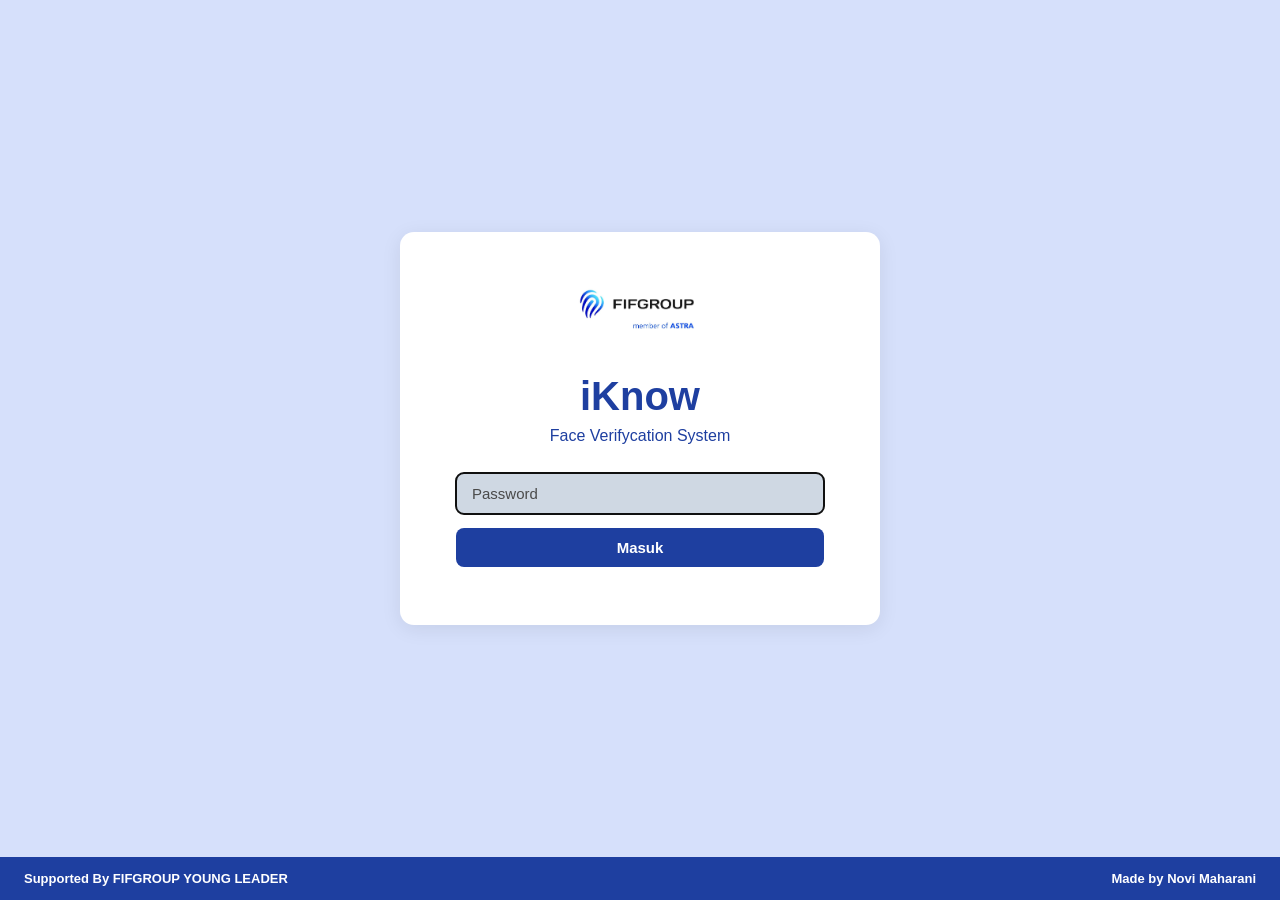
==== frontend/login.html @ b9e160ef "initial commit" ====
<!DOCTYPE html>
<html lang="id">
<head>
  <meta charset="UTF-8">
  <title>iKnow - Login</title>
  <link rel="stylesheet" href="style.css">
</head>
<body>
  <div class="login-wrapper">
    <div class="login-center">
      <div class="login-card">
        <img src="assets/images/fifgroup-logo.jpg" alt="FIFGROUP" class="login-logo">

        <h1 class="login-title">iKnow</h1>
        <p class="login-subtitle">Face Verifycation System</p>

        <form id="login-form">
          <input type="password" id="password" placeholder="Password" required autofocus>
          <button type="submit" id="login-btn">Masuk</button>
        </form>
        <p class="error-message" id="error-msg"></p>
      </div>
    </div>

    <div class="login-footer">
      <span>Supported By FIFGROUP YOUNG LEADER</span>
      <span>Made by Novi Maharani</span>
    </div>
  </div>

  <script src="config.js"></script>
  <script src="login.js"></script>
</body>
</html>
---- frontend/style.css ----
:root {
  --blue: #1e3fa0;
  --blue-dark: #14306f;
  --blue-light: #d6e0fb;
  --placeholder-bg: #cfd8e3;
  --border-gray: #c9d3e0;
  --text-dark: #1a1a1a;
  --danger: #fb6e6e;
  --green: #1e9e5a;
  --yellow: #d4a017;
  --red: #d32f2f;
}


/* ===== GLOBAL ===== */

* {
  box-sizing: border-box;
  margin: 0;
  padding: 0;
}

body {
  font-family: 'Segoe UI', Arial, sans-serif;
  color: var(--text-dark);
  background: #fff;

  display: flex;
  flex-direction: column;
  align-items: center;

  min-height: 100vh;
}


/* ===== HEADER ===== */

.header {
  background: var(--blue);
  padding: 20px 40px;

  display: flex;
  align-items: center;
  justify-content: space-between;

  width: 100%;
}

.header h1 {
  color: #fff;
  font-size: 26px;
  font-weight: 800;
  letter-spacing: 0.5px;
}

.header-logo {
  height: 36px;
  background: #fff;
  padding: 4px 10px;
  border-radius: 4px;
}


/* ===== CONTENT ===== */

.content {
  width: 100%;
  max-width: 1200px;
  padding: 32px 40px;
}


/* ===== PERHATIAN ===== */

.warning-title {
  font-weight: 700;
  margin-bottom: 8px;
}

.warning-list {
  margin-left: 20px;
  margin-bottom: 24px;
  line-height: 1.6;
}


/* ===== EXAMPLE CARDS ===== */

.example-row {
  display: flex;
  gap: 16px;
  flex-wrap: wrap;
  margin-bottom: 32px;
}

.example-img {
  flex: 1;
  min-width: 220px;
  max-width: 320px;
  border-radius: 8px;
  display: block;
}


/* ===== DIVIDER ===== */

.divider {
  height: 1px;
  background: var(--border-gray);
  margin: 32px 0;
}


/* ================================================= */
/* ===== VERIFY SECTION ============================ */
/* ================================================= */

.verify-layout {
  display: flex;
  gap: 24px;
  align-items: flex-start;
}


/* ===== LEFT COLUMN : UPLOAD ===== */

.upload-column {
  flex: 0 0 400px;
}

.verify-title {
  font-weight: 700;
  font-size: 16px;
  margin-bottom: 20px;
  letter-spacing: 0.5px;
}


/* ===== UPLOAD BOXES ===== */

.upload-boxes {
  display: flex;
  gap: 16px;
  margin-bottom: 12px;
}

.upload-box {
  width: 180px;
  height: 220px;

  border: 2px dashed var(--blue);
  border-radius: 8px;

  background: var(--placeholder-bg);

  display: flex;
  flex-direction: column;
  align-items: center;
  justify-content: flex-end;

  overflow: hidden;
  position: relative;
}

.upload-box img.silhouette,
.upload-box img.preview {
  width: 100%;
  height: 100%;

  object-fit: cover;

  position: absolute;
  top: 0;
  left: 0;
}

.upload-box span.box-label {
  position: relative;
  z-index: 1;

  background: rgba(255, 255, 255, 0.85);

  width: 100%;
  text-align: center;

  padding: 6px 0;

  font-size: 14px;
}


/* ===== UPLOAD BUTTONS ===== */

.upload-buttons {
  display: flex;
  gap: 16px;
  margin-bottom: 20px;
}

.upload-buttons button {
  width: 180px;

  padding: 8px 0;

  border: 1px solid var(--text-dark);
  background: #fff;

  border-radius: 4px;

  cursor: pointer;
  font-size: 14px;
}

.upload-buttons button:hover {
  background: #f2f2f2;
}


/* ===== PRIMARY BUTTON ===== */

.btn-primary {
  width: 100%;
  max-width: 376px;

  padding: 12px 0;

  background: var(--blue);
  color: #fff;

  border: none;
  border-radius: 6px;

  font-weight: 700;
  font-size: 15px;

  cursor: pointer;
}

.btn-primary:hover {
  background: var(--blue-dark);
}

.btn-primary:disabled {
  background: #a5b4cc;
  cursor: not-allowed;
}


/* ================================================= */
/* ===== RIGHT COLUMN : RESULT ===================== */
/* ================================================= */

/*
  Wrapper untuk title + result panel.
  Title berada DI LUAR container biru.
*/

.result-column {
  flex: 1;
  max-width: 600px;

  display: flex;
  flex-direction: column;
}


/* ===== RESULT TITLE ===== */

.result-title {
  font-weight: 700;
  font-size: 16px;

  letter-spacing: 0.5px;

  margin-bottom: 20px;

  text-align: left;
}


/* ===== RESULT PANEL ===== */

.result-panel {
  width: 100%;
  min-height: 350px;

  border: 1.5px dashed var(--blue);
  border-radius: 10px;

  background: var(--blue-light);

  padding: 30px 20px;

  text-align: center;

  display: flex;
  flex-direction: column;
  align-items: center;
  justify-content: center;
}


/* ===== DONUT ===== */

.donut-wrapper {
  display: flex;
  justify-content: center;

  margin-bottom: 20px;
}

.donut {
  width: 140px;
  height: 140px;

  border-radius: 50%;

  display: flex;
  align-items: center;
  justify-content: center;

  background: conic-gradient(
    var(--border-gray) 0% 100%
  );

  transition: background 0.4s ease;
}

.donut-inner {
  width: 100px;
  height: 100px;

  border-radius: 50%;

  background: #fff;

  display: flex;
  align-items: center;
  justify-content: center;
}

.donut-inner span {
  font-size: 22px;
  font-weight: 800;

  color: var(--text-dark);
}


/* ===== RESULT CONCLUSION ===== */

.result-conclusion {
  font-weight: 800;
  font-size: 19px;

  margin-bottom: 12px;

  letter-spacing: 0.3px;
}

.result-conclusion.conclusion-default {
  color: #5a6b8c;
}

.result-conclusion.conclusion-green {
  color: var(--green);
}

.result-conclusion.conclusion-yellow {
  color: var(--yellow);
}

.result-conclusion.conclusion-red {
  color: var(--red);
}


/* ===== RESULT NOTE ===== */

.result-note {
  font-size: 13.5px;

  color: #444;

  line-height: 1.5;
}


/* ===== ERROR ===== */

.error-message {
  color: var(--danger);
  font-size: 14px;
  margin-top: 10px;
}


/* ================================================= */
/* ===== PAGE FOOTER =============================== */
/* ================================================= */

.page-footer {
  background: var(--blue);
  color: #fff;

  display: flex;
  justify-content: space-between;

  padding: 14px 24px;

  font-size: 13px;
  font-weight: 600;

  width: 100%;

  margin-top: 40px;
}


/* ================================================= */
/* ===== LOGIN PAGE ================================ */
/* ================================================= */

.login-wrapper {
  min-height: 100vh;

  display: flex;
  flex-direction: column;
  justify-content: space-between;

  background: var(--blue-light);

  width: 100%;
}

.login-center {
  flex: 1;

  display: flex;
  align-items: center;
  justify-content: center;

  padding: 20px;
}

.login-card {
  background: #fff;

  border-radius: 14px;

  padding: 48px 56px;

  text-align: center;

  box-shadow: 0 4px 20px rgba(0, 0, 0, 0.08);

  max-width: 480px;
  width: 100%;
}

.login-logo {
  height: 60px;
  margin-bottom: 30px;
}

.login-title {
  color: var(--blue);

  font-size: 40px;
  font-weight: 800;

  margin-bottom: 8px;
}

.login-subtitle {
  color: var(--blue);

  font-size: 16px;

  margin-bottom: 28px;
}

.login-center input {
  width: 100%;

  padding: 12px 16px;

  background: var(--placeholder-bg);

  border: none;
  border-radius: 8px;

  font-size: 15px;

  margin-bottom: 14px;
}

.login-center input::placeholder {
  color: #4a4a4a;
}

.login-center button {
  width: 100%;

  padding: 11px 0;

  background: var(--blue);
  color: #fff;

  border: none;
  border-radius: 8px;

  font-weight: 700;
  font-size: 15px;

  cursor: pointer;
}

.login-center button:hover {
  background: var(--blue-dark);
}

.login-footer {
  background: var(--blue);
  color: #fff;

  display: flex;
  justify-content: space-between;

  padding: 14px 24px;

  font-size: 13px;
  font-weight: 600;
}


/* ================================================= */
/* ===== RESPONSIVE ================================ */
/* ================================================= */

@media (max-width: 900px) {

  .verify-layout {
    flex-direction: column;
  }

  .upload-column {
    width: 100%;
    flex: none;
  }

  .result-column {
    width: 100%;
    max-width: none;
  }

  .result-panel {
    min-height: 320px;
  }

}


@media (max-width: 600px) {

  .content {
    padding: 24px 20px;
  }

  .header {
    padding: 16px 20px;
  }

  .header h1 {
    font-size: 22px;
  }

  .header-logo {
    height: 30px;
  }

  .upload-boxes {
    gap: 10px;
  }

  .upload-box {
    width: calc(50% - 5px);
    height: 200px;
  }

  .upload-buttons {
    gap: 10px;
  }

  .upload-buttons button {
    width: calc(50% - 5px);
  }

  .btn-primary {
    max-width: none;
  }

  .page-footer {
    flex-direction: column;
    gap: 6px;
    text-align: center;
  }

}
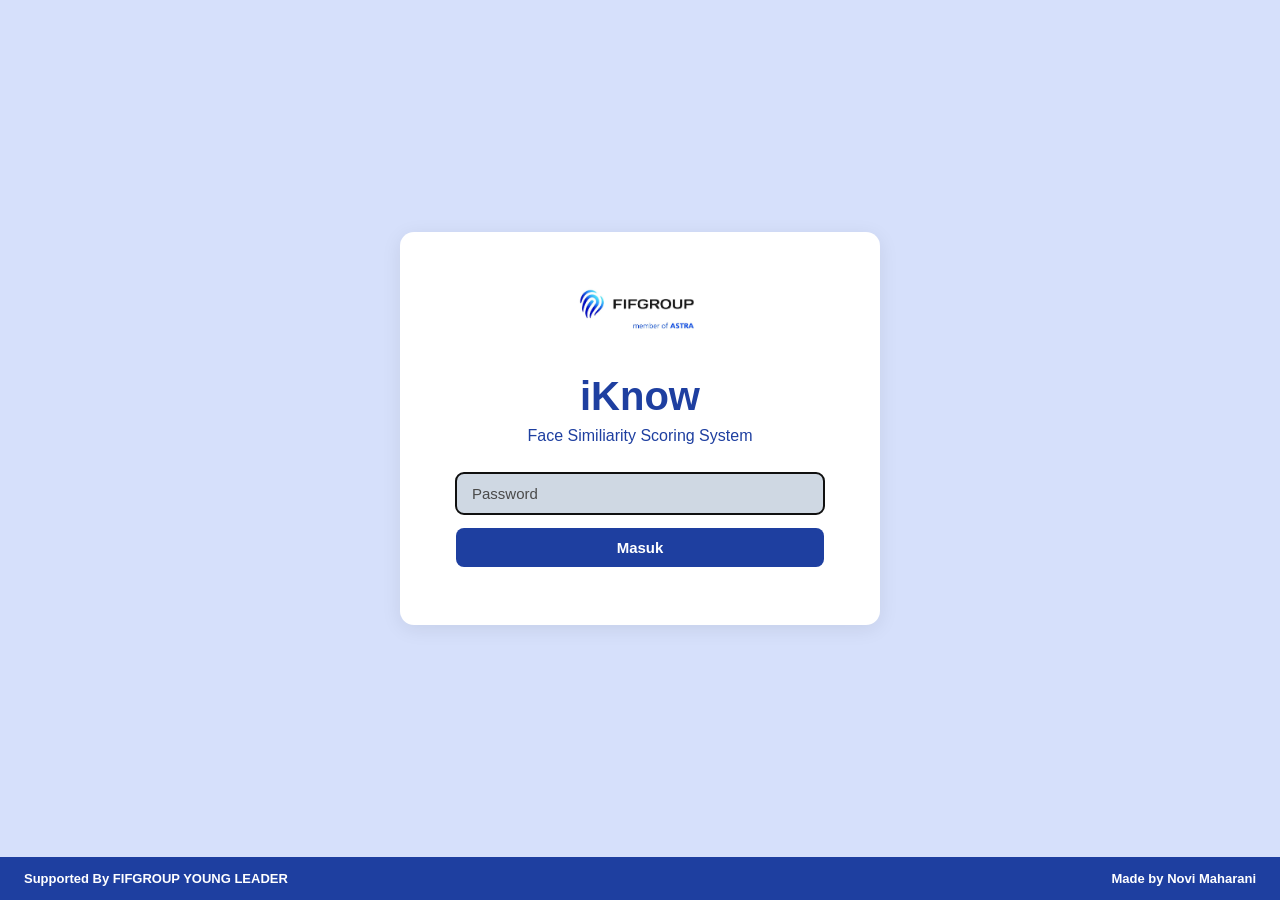
==== commit 34ad5064: "initial commit" ====
--- a/frontend/login.html
+++ b/frontend/login.html
@@ -12,7 +12,7 @@
         <img src="assets/images/fifgroup-logo.jpg" alt="FIFGROUP" class="login-logo">
 
         <h1 class="login-title">iKnow</h1>
-        <p class="login-subtitle">Face Verifycation System</p>
+        <p class="login-subtitle">Face Similiarity Scoring System</p>
 
         <form id="login-form">
           <input type="password" id="password" placeholder="Password" required autofocus>
